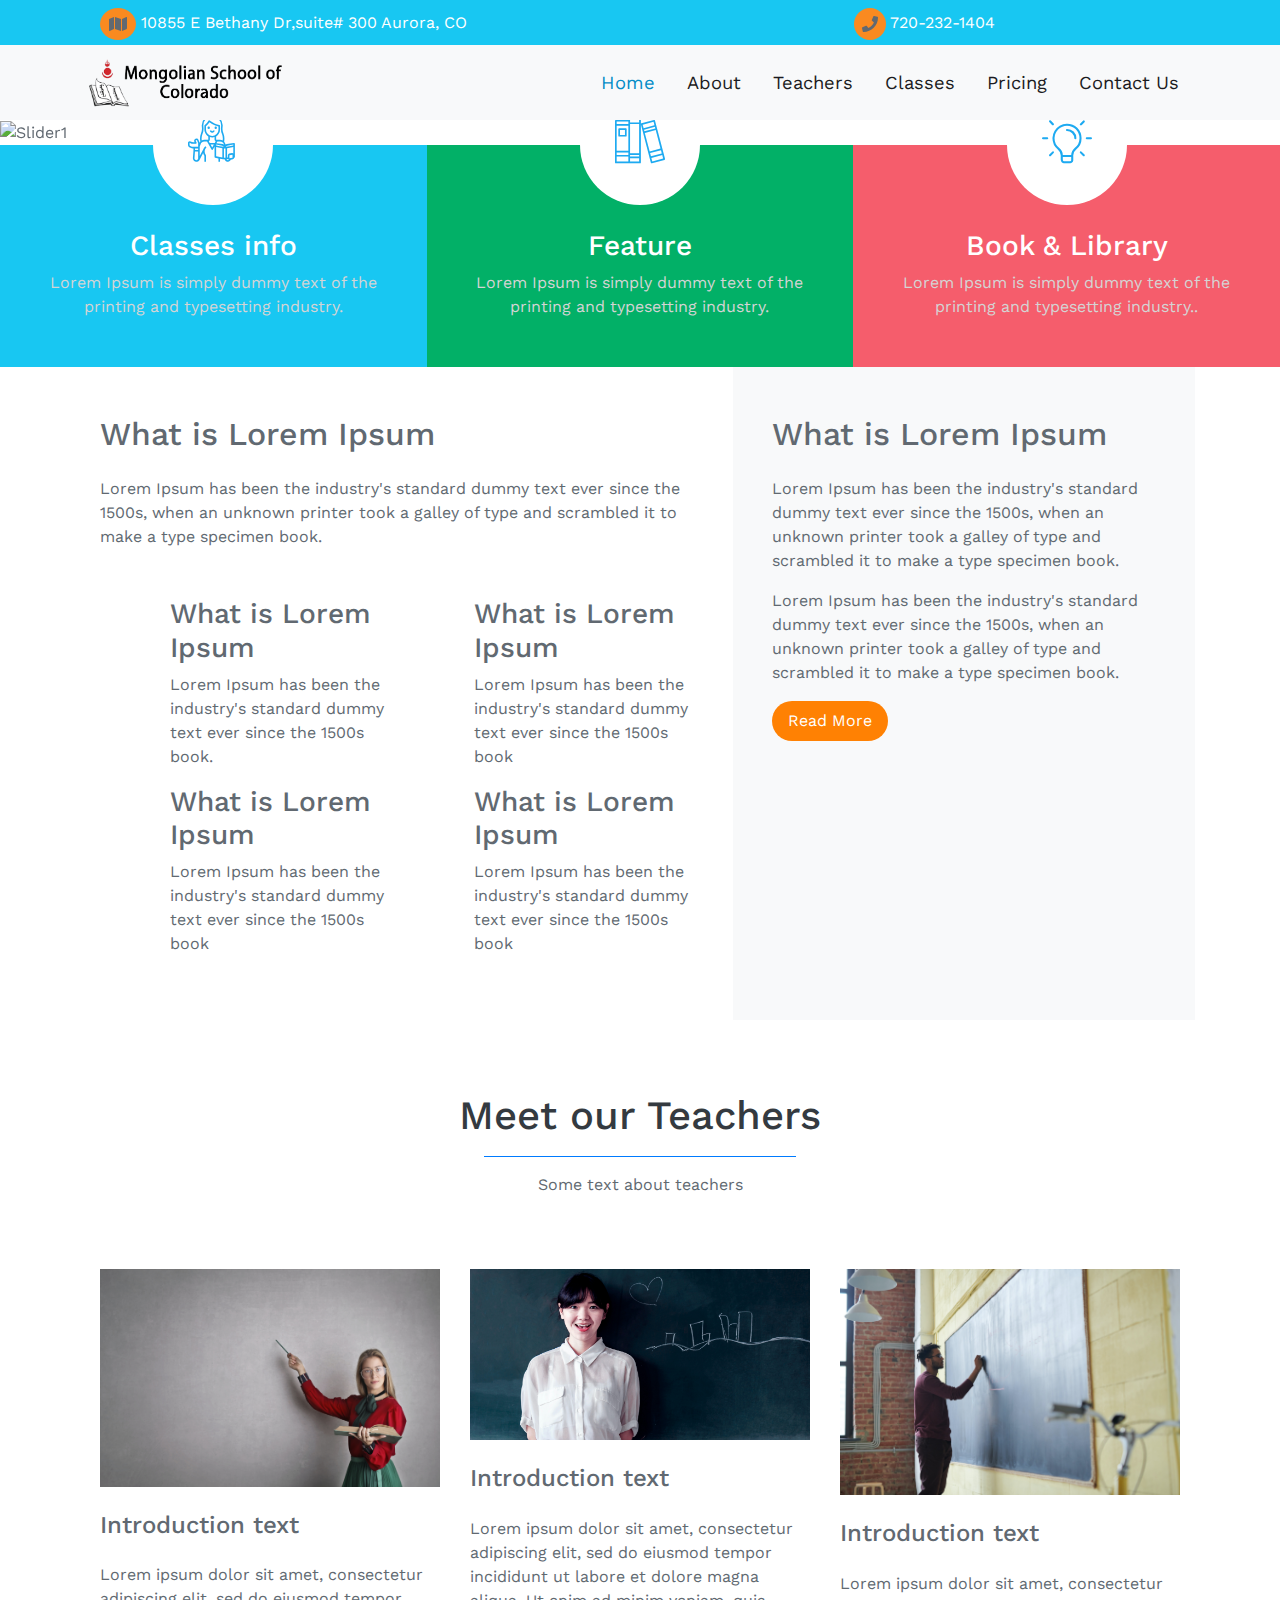
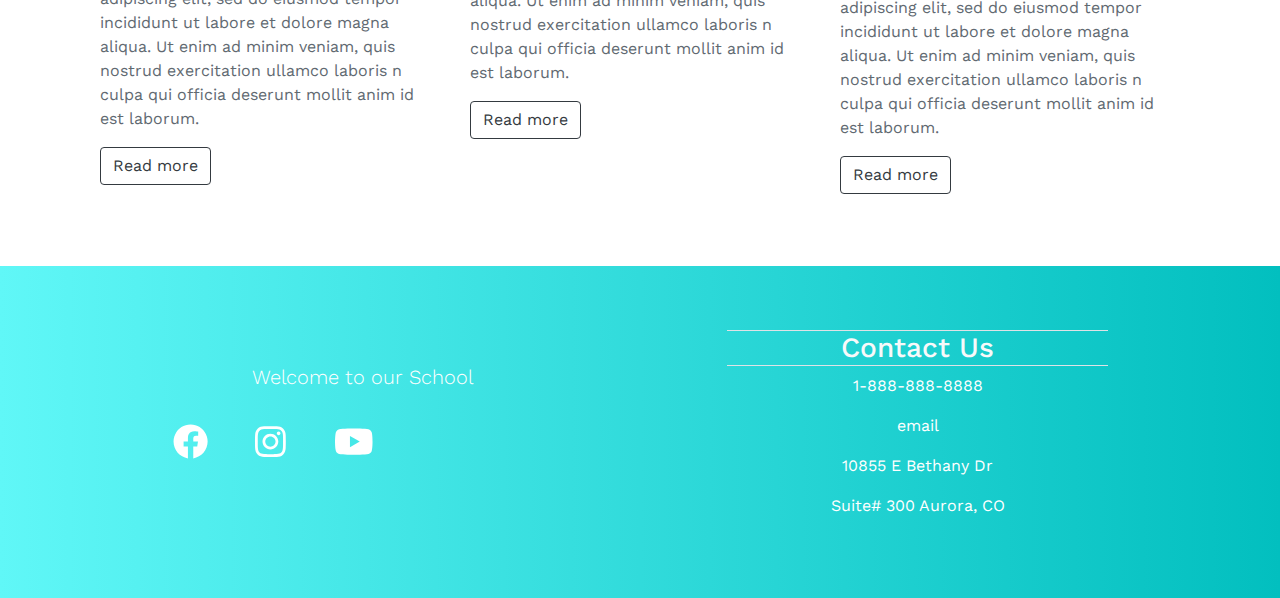
==== index.html @ d3de6628 "first commit" ====
<!DOCTYPE html>
<html lang="en">

<head>
  <meta charset="UTF-8" />
  <meta name="viewport" content="width=device-width, initial-scale=1.0, viewport-fit=cover" />
  <meta http-equiv="X-UA-Compatible" content="ie=edge" />
  <title>Mongolian School of Colorado</title>

  <link rel="stylesheet" href="css/bootstrap.min.css" />
  <link rel="stylesheet" href="css/style.css" />
  <link rel="stylesheet" type="text/css" href="font/flaticon.css" />
  <link href="https://fonts.googleapis.com/css2?family=Work+Sans:wght@300;400;600;700&display=swap" rel="stylesheet" />
</head>

<body>
  <div class="top-bar">
    <div class="container d-flex">
      <div class="col-md-6 text-left">
        <i class="fas fa-map fa-2x align-middle circle-icon"></i>
        <span class="text">10855 E Bethany Dr,suite# 300 Aurora, CO</span>
      </div>
      <div class="col-md-4 text-right">
        <i class="fas fa-phone fa-2x align-middle circle-icon"></i>
        <span class="text">720-232-1404</span>
      </div>
    </div>
  </div>

  <nav class="navbar sticky-top bg-light navbar-light navbar-expand-lg navbar-fixed-top">
    <div class="container">
      <a href="index.html" class="navbar-brand"><img src="img/logoS.png" alt="Logo" title="Logo" /></a>

      <button class="navbar-toggler" type="button" data-toggle="collapse" data-target="#navbarResponsive">
        <span class="navbar-toggler-icon"></span>
      </button>
      <div class="collapse navbar-collapse" id="navbarResponsive">
        <ul class="navbar-nav ml-auto">
          <li class="nav-item">
            <a href="#" class="nav-link active">Home</a>
          </li>
          <li class="nav-item">
            <a href="#" class="nav-link">About</a>
          </li>
          <li class="nav-item">
            <a href="#" class="nav-link">Teachers</a>
          </li>
          <li class="nav-item">
            <a href="#" class="nav-link">Classes</a>
          </li>
          <li class="nav-item">
            <a href="#" class="nav-link">Pricing</a>
          </li>
          <li class="nav-item">
            <a href="#" class="nav-link">Contact Us</a>
          </li>
        </ul>
      </div>
    </div>
  </nav>

  <div id="carousel" class="carousel slide" data-ride="carousel" data-interval="5000">
    <ol class="carousel-indicators">
      <li data-target="#carousel" data-slide-to="0" class="active"></li>
      <li data-target="#carousel" data-slide-to="1"></li>
      <li data-target="#carousel" data-slide-to="2"></li>
    </ol>
    <div class="carousel-inner">
      <div class="carousel-item active">
        <img src="img/bg1.jpg" class="w-100" alt="Slider1" />
        <div class="carousel-caption">
          <div class="row justify-content-center">
            <div class="col-8">
              <h1>Some inspirational text</h1>
              <!-- <a href="#" class="btn btn-primary btn-lg btn-cirlce">Read More</a> -->
            </div>
          </div>
        </div>
      </div>
      <div class="carousel-item">
        <img src="img/bg2.jpg" class="w-100" alt="Slider2" />
        <div class="carousel-caption">
          <div class="row justify-content-center">
            <div class="col-8">
              <h1>Some inspirational text</h1>
 <!--              <a href="#" class="btn btn-primary btn-lg">Read More</a> -->
            </div>
          </div>
        </div>
      </div>
      <div class="carousel-item">
        <img src="img/bg3.jpg" class="w-100" alt="Slider3" />
        <div class="carousel-caption">
          <div class="row justify-content-center">
            <div class="col-8">
              <h1>Some inspirational text</h1>
<!--               <a href="#" class="btn btn-primary btn-lg btn-cirlce">Read More</a>
 -->            </div>
          </div>
        </div>
      </div>
    </div>
  </div>

  <div class="container-wrap">
    <div class="row no-gutters squares service">
      <div class="col-md-4 d-flex pb-4 px-4 first-square">
        <div class="media block-6 d-block text-center">
          <div class="icon d-flex justify-content-center align-items-center">
            <span class="flaticon-teacher"></span>
          </div>
          <div class="media-body p-2 mt-3">
            <h3 class="heading">Classes info</h3>
            <p>
              Lorem Ipsum is simply dummy text of the printing and typesetting
              industry.
            </p>
          </div>
        </div>
      </div>
      <div class="col-md-4 d-flex pb-4 px-4 second-square">
        <div class="media block-6 d-block text-center">
          <div class="icon d-flex justify-content-center align-items-center">
            <span class="flaticon-book"></span>
          </div>
          <div class="media-body p-2 mt-3">
            <h3 class="heading">Feature</h3>
            <p>
              Lorem Ipsum is simply dummy text of the printing and typesetting
              industry.
            </p>
          </div>
        </div>
      </div>
      <div class="col-md-4 d-flex pb-4 px-4 third-square">
        <div class="media block-6 d-block text-center">
          <div class="icon d-flex justify-content-center align-items-center">
            <span class="flaticon-lamp"></span>
          </div>
          <div class="media-body p-2 mt-3">
            <h3 class="heading">Book &amp; Library</h3>
            <p>
              Lorem Ipsum is simply dummy text of the printing and typesetting
              industry..
            </p>
          </div>
        </div>
      </div>
    </div>
  </div>
  <!-- editable-->
  <div class="container">
    <div class="row intro">
      <div class="col-md-5 order-md-last wrap-about py-5 wrap-about bg-light">
        <div class="text px-4 ftco-animate">
          <h2 class="mb-4">What is Lorem Ipsum</h2>
          <p>
            Lorem Ipsum has been the industry's standard dummy text ever since
            the 1500s, when an unknown printer took a galley of type and
            scrambled it to make a type specimen book.
          </p>
          <p>
            Lorem Ipsum has been the industry's standard dummy text ever since
            the 1500s, when an unknown printer took a galley of type and
            scrambled it to make a type specimen book.
          </p>
          <p>
            <a href="#" class="btn btn-primary btn-lg btn-cirlce">Read More</a>
          </p>
        </div>
      </div>
      <div class="col-md-7 wrap-about py-5 pr-md-4">
        <h2 class="mb-4">What is Lorem Ipsum</h2>
        <p>
          Lorem Ipsum has been the industry's standard dummy text ever since
          the 1500s, when an unknown printer took a galley of type and
          scrambled it to make a type specimen book.
        </p>
        <div class="row mt-5">
          <div class="col-lg-6">
            <div class="services-2 d-flex">
              <div class="icon mt-2 mr-3 d-flex justify-content-center align-items-center">
                <span class="flaticon-security"></span>
              </div>
              <div class="text">
                <h3>What is Lorem Ipsum</h3>
                <p>
                  Lorem Ipsum has been the industry's standard dummy text ever
                  since the 1500s book.
                </p>
              </div>
            </div>
          </div>
          <div class="col-lg-6">
            <div class="services-2 d-flex">
              <div class="icon mt-2 mr-3 d-flex justify-content-center align-items-center">
                <span class="flaticon-reading"></span>
              </div>
              <div class="text">
                <h3>What is Lorem Ipsum</h3>
                <p>
                  Lorem Ipsum has been the industry's standard dummy text ever
                  since the 1500s book
                </p>
              </div>
            </div>
          </div>
          <div class="col-lg-6">
            <div class="services-2 d-flex">
              <div class="icon mt-2 mr-3 d-flex justify-content-center align-items-center">
                <span class="flaticon-diploma"></span>
              </div>
              <div class="text">
                <h3>What is Lorem Ipsum</h3>
                <p>
                  Lorem Ipsum has been the industry's standard dummy text ever
                  since the 1500s book
                </p>
              </div>
            </div>
          </div>
          <div class="col-lg-6">
            <div class="d-flex">
              <div class="icon mt-2 mr-3 d-flex justify-content-center align-items-center">
                <span class="flaticon-education"></span>
              </div>
              <div class="text">
                <h3>What is Lorem Ipsum</h3>
                <p>
                  Lorem Ipsum has been the industry's standard dummy text ever
                  since the 1500s book
                </p>
              </div>
            </div>
          </div>
        </div>
      </div>
    </div>
  </div>
  <!-- editable-->

  <div class="col-12 text-center mt-5">
    <h1 class="text-dark pt-4">Meet our <span>Teachers</span></h1>
    <div class="border-top border-primary w-25 mx-auto my-3"></div>
    <p class="teachers">Some text about teachers</p>
  </div>

  <div class="container">
    <div class="row my-5">
      <div class="col-md-4 my-4">
        <img src="img/staff1.jpg" alt="staff1" class="w-100" />
        <h4 class="my-4">Introduction text</h4>
        <p>
          Lorem ipsum dolor sit amet, consectetur adipiscing elit, sed do
          eiusmod tempor incididunt ut labore et dolore magna aliqua. Ut enim
          ad minim veniam, quis nostrud exercitation ullamco laboris n culpa
          qui officia deserunt mollit anim id est laborum.
        </p>
        <a href="#" class="btn btn-outline-dark btn-md">Read more</a>
      </div>

      <div class="col-md-4 my-4">
        <img src="img/staff2.jpg" alt="staff1" class="w-100" />
        <h4 class="my-4">Introduction text</h4>
        <p>
          Lorem ipsum dolor sit amet, consectetur adipiscing elit, sed do
          eiusmod tempor incididunt ut labore et dolore magna aliqua. Ut enim
          ad minim veniam, quis nostrud exercitation ullamco laboris n culpa
          qui officia deserunt mollit anim id est laborum.
        </p>
        <a href="#" class="btn btn-outline-dark btn-md">Read more</a>
      </div>

      <div class="col-md-4 my-4">
        <img src="img/staff3.jpg" alt="staff1" class="w-100" />
        <h4 class="my-4">Introduction text</h4>
        <p>
          Lorem ipsum dolor sit amet, consectetur adipiscing elit, sed do
          eiusmod tempor incididunt ut labore et dolore magna aliqua. Ut enim
          ad minim veniam, quis nostrud exercitation ullamco laboris n culpa
          qui officia deserunt mollit anim id est laborum.
        </p>
        <a href="#" class="btn btn-outline-dark btn-md">Read more</a>
      </div>
    </div>
  </div>

  <footer>
    <div class="container">
      <div class="row text-light text-center py-4">
        <div class="col-sm-10 col-md-8 col-lg-6 px-4 my-auto">
          <p class="lead">Welcome to our School</p>
          <ul class="social pt-3 pb-4 pb-lg-auto">
            <li>
              <a href="#"><i class="fab fa-facebook"></i></a>
            </li>
            <li>
              <a href="#"><i class="fab fa-instagram"></i></a>
            </li>
            <li>
              <a href="#"><i class="fab fa-youtube"></i></a>
            </li>
          </ul>
        </div>

        <div class="col-sm-10 col-md-8 col-lg-6 px-4 my-auto">
          <h3 class="border-top border-bottom w-75 mx-auto">
            Contact Us
          </h3>
          <p><a href="tel:+188222333">1-888-888-8888</a></p>
          <p><a href="mailto:+mail.mail.com">email</a></p>
          <p>10855 E Bethany Dr</p>
          <p>Suite# 300 Aurora, CO</p>
        </div>
      </div>
    </div>
  </footer>

  <script src="js/jquery-3.5.1.min.js"></script>
  <script src="js/bootstrap.min.js"></script>
  <script src="js/popper.min.js"></script>
  <script src="js/all.min.js"></script>


</body>

</html>
---- css/style.css ----
body {
  overflow-x: hidden;
  font-family: 'Work Sans', sans-serif;
  color: #616971;
}

.top-bar {
  background: #18c7f2;
  height: 2.8rem;
  padding: .5rem 0;
}

.top-bar .text {
  color:white;
}

.circle-icon {
  background: #fa8a20;
  padding:0.5rem;
  border-radius: 50%;
}

.navbar-brand img {
  height: 3rem;
}

.navbar {
  font-size: 1.15rem;
  font-weight: 400;
  }

.nav-item {
  padding: .5rem;
}
.nav-link {
  color:#1b1b21 !important;
}
.nav-link.active,
.nav-link:hover {
  color:#048cc7 !important;
}

.carousel-indicators li {
  width: 10px;
  height: 10px;
  border-radius: 100%;
  border-top: 60px solid transparent;
  border-bottom:60px solid transparent;
}
.carousel-inner {
  max-height:45rem !important ;
}
.carousel-item a{
  padding: 0.7rem .9rem;
  font-size: 15px;
}
.carousel-item,
.carousel-item.active {
  transition: transform 1.5s ease;
}

.carousel-caption {
  position: absolute;
  top: 28%;
}

.carousel-caption h1{
  font-size: 3rem;
  font-weight: bold;
  text-shadow: 2px 2px black;
}

.btn-primary{
 border-radius: 25px;
 background-color:#ff8103; 
 border:none;
}

.btn-primary:hover {
  background-color: #ff8103;
}
.border-primary {
  size: 5px;
}

.squares h3 {
  color: white;
}

.squares p {
  color: #d4d4d4;
}
.first-square {
  background: #18c7f2;
}

.second-square {
  background: #02b067;
}

.third-square {
  background:#f55d6c;
}
.services {
  padding: 0 0 5em 0; }

.icon {
 width: 120px;
 height: 120px;
 position: relative;
 display: inline-block;
 line-height: 100px;
 background-color: white;
 border-radius: 50%;
 margin:0 auto;
 margin-top: -60px;
}
.icon span:before{
  font-size: 50px;
  margin-left:0;
  color: #1eaaf1; 
}

.intro a{
  font-size: 1rem;
}

footer {
  background-image: linear-gradient(90deg,#60f7f7, #02bfbf );
  box-shadow: 0 -1rem 1rem rgba(0,0,0 .15);
  padding:2.5rem 2rem;
}

footer a, footer p,
.socket a, .socket p {
  color:white;
}

ul.social{
  list-style-type: none;
  display: flex;
  max-width: 18rem;
} 
ul.social li {
  margin:0 auto;
}
ul.social .svg-inline--fa {
  font-size:2.2rem;
}
ul.social .svg-inline--fa:hover {
  color: #509afa;
}


/*============= MEDIA QUERIES =============*/

/* Devices under 1199px (xl) */
@media (max-width: 1199.98px) {

}
/* Devices under 768px (md) */
@media (max-width: 767.98px) {

}


/*============ BOOTSTRAP BREAK POINTS:

Extra small (xs) devices (portrait phones, less than 576px)
No media query since this is the default in Bootstrap

Small (sm) devices (landscape phones, 576px and up)
@media (min-width: 576px) { ... }

Medium (md) devices (tablets, 768px and up)
@media (min-width: 768px) { ... }

Large (lg) devices (desktops, 992px and up)
@media (min-width: 992px) { ... }

Extra (xl) large devices (large desktops, 1200px and up)
@media (min-width: 1200px) { ... }

=============*/

/*-- Bootstrap Mobile Gutter Fix --*/
.row, .container-fluid {
  margin-left: 0px !important;
  margin-right: 0px !important;
}

/*-- Fixed Background Image --*/
.fixed-background {
  position: relative;
  width: 100%;
  z-index: 1000!important;
}
.fixed-wrap {
  clip: rect(0, auto, auto, 0);
  position: absolute;
  top: 0;
  left: 0;
  width: 100%;
  height: 100%;
  z-index: -999 !important;
}
.fixed {
  z-index: -999!important;
  display: block;
  top: 0;
  left: 0;
  width: 100%;
  height: 100%;
  background-size: cover;
  background-position: center center;
  -webkit-transform: translateZ(0);
  transform: translateZ(0);
  will-change: transform;
}
---- font/flaticon.css ----
/*
  	Flaticon icon font: Flaticon
  	Creation date: 26/08/2020 22:02
  	*/

@font-face {
  font-family: "Flaticon";
  src: url("./Flaticon.eot");
  src: url("./Flaticon.eot?#iefix") format("embedded-opentype"),
       url("./Flaticon.woff2") format("woff2"),
       url("./Flaticon.woff") format("woff"),
       url("./Flaticon.ttf") format("truetype"),
       url("./Flaticon.svg#Flaticon") format("svg");
  font-weight: normal;
  font-style: normal;
}

@media screen and (-webkit-min-device-pixel-ratio:0) {
  @font-face {
    font-family: "Flaticon";
    src: url("./Flaticon.svg#Flaticon") format("svg");
  }
}

[class^="flaticon-"]:before, [class*=" flaticon-"]:before,
[class^="flaticon-"]:after, [class*=" flaticon-"]:after {   
  font-family: Flaticon;
        font-size: 20px;
font-style: normal;
margin-left: 20px;
}

.flaticon-teacher:before { content: "\f100"; }
.flaticon-book:before { content: "\f101"; }
.flaticon-lamp:before { content: "\f102"; }
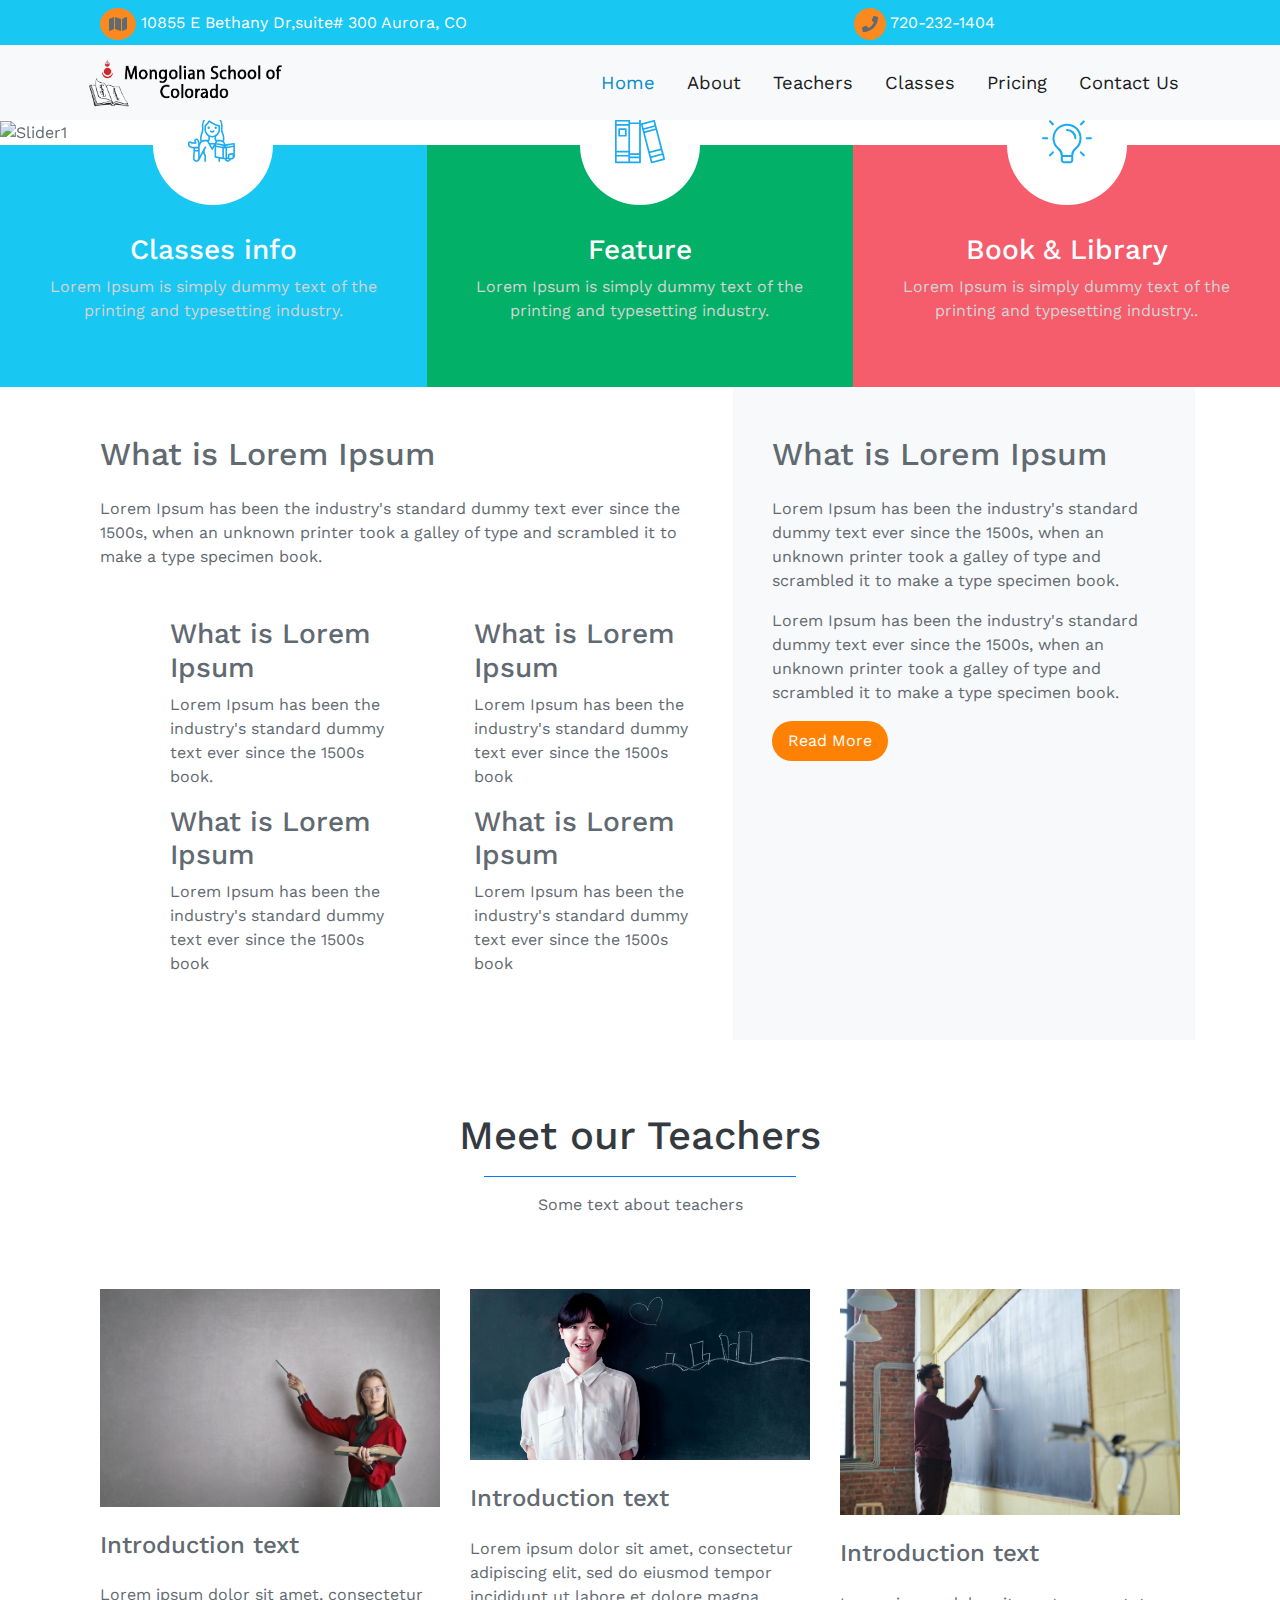
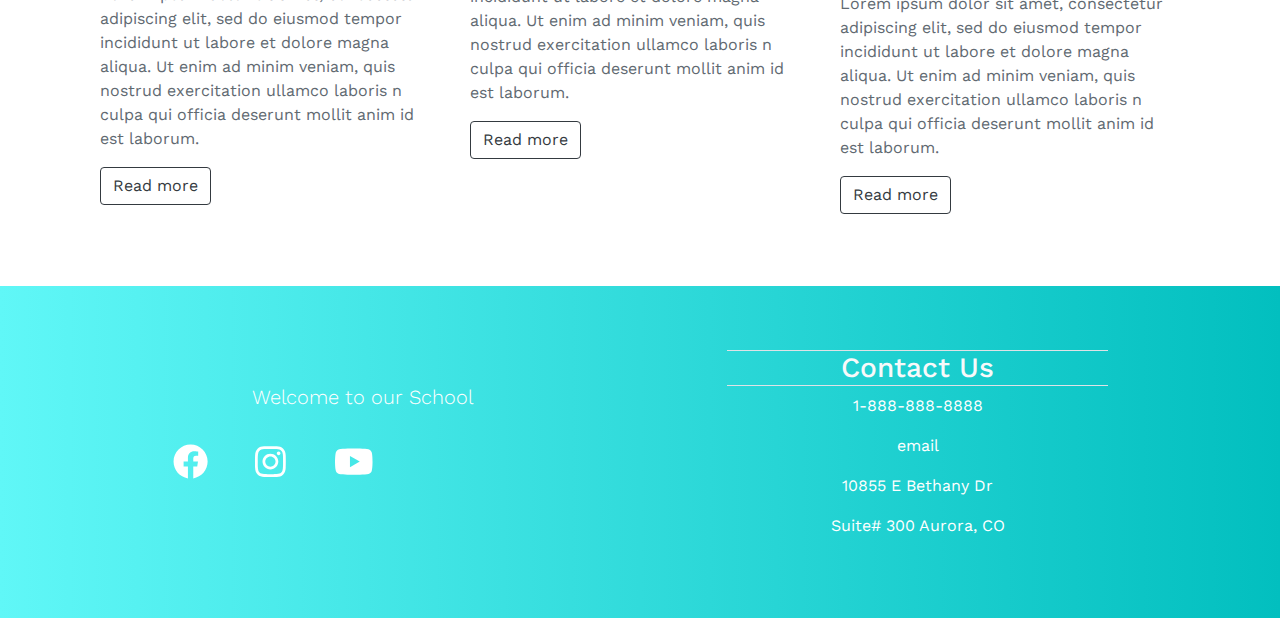
==== commit cc630ab7: "Update index.html" ====
--- a/index.html
+++ b/index.html
@@ -27,7 +27,7 @@
     </div>
   </div>
 
-  <nav class="navbar sticky-top bg-light navbar-light navbar-expand-lg navbar-fixed-top">
+  <nav class="navbar sticky-top bg-light navbar-light navbar-expand-lg">
     <div class="container">
       <a href="index.html" class="navbar-brand"><img src="img/logoS.png" alt="Logo" title="Logo" /></a>
 
@@ -40,25 +40,26 @@
             <a href="#" class="nav-link active">Home</a>
           </li>
           <li class="nav-item">
-            <a href="#" class="nav-link">About</a>
-          </li>
-          <li class="nav-item">
-            <a href="#" class="nav-link">Teachers</a>
-          </li>
-          <li class="nav-item">
-            <a href="#" class="nav-link">Classes</a>
-          </li>
-          <li class="nav-item">
-            <a href="#" class="nav-link">Pricing</a>
-          </li>
-          <li class="nav-item">
-            <a href="#" class="nav-link">Contact Us</a>
+            <a href="about.html" class="nav-link">About</a>
+          </li>
+          <li class="nav-item">
+            <a href="teachers.html" class="nav-link">Teachers</a>
+          </li>
+          <li class="nav-item">
+            <a href="classes.html" class="nav-link">Classes</a>
+          </li>
+          <li class="nav-item">
+            <a href="pricing.html" class="nav-link">Pricing</a>
+          </li>
+          <li class="nav-item">
+            <a href="contact.html" class="nav-link">Contact Us</a>
           </li>
         </ul>
       </div>
     </div>
   </nav>
 
+<section>
   <div id="carousel" class="carousel slide" data-ride="carousel" data-interval="5000">
     <ol class="carousel-indicators">
       <li data-target="#carousel" data-slide-to="0" class="active"></li>
@@ -67,49 +68,51 @@
     </ol>
     <div class="carousel-inner">
       <div class="carousel-item active">
-        <img src="img/bg1.jpg" class="w-100" alt="Slider1" />
+        <img src="img/bg1.jpg" class="" alt="Slider1" />
         <div class="carousel-caption">
           <div class="row justify-content-center">
             <div class="col-8">
               <h1>Some inspirational text</h1>
-              <!-- <a href="#" class="btn btn-primary btn-lg btn-cirlce">Read More</a> -->
+              <a href="#" class="btn btn-primary btn-lg">Read More</a>
             </div>
           </div>
         </div>
       </div>
       <div class="carousel-item">
-        <img src="img/bg2.jpg" class="w-100" alt="Slider2" />
+        <img src="img/bg2.jpg" class="" alt="Slider2" />
         <div class="carousel-caption">
           <div class="row justify-content-center">
             <div class="col-8">
               <h1>Some inspirational text</h1>
- <!--              <a href="#" class="btn btn-primary btn-lg">Read More</a> -->
+              <a href="#" class="btn btn-primary btn-lg">Read More</a>
             </div>
           </div>
         </div>
       </div>
       <div class="carousel-item">
-        <img src="img/bg3.jpg" class="w-100" alt="Slider3" />
+        <img src="img/bg3.jpg" class="" alt="Slider3" />
         <div class="carousel-caption">
           <div class="row justify-content-center">
             <div class="col-8">
               <h1>Some inspirational text</h1>
-<!--               <a href="#" class="btn btn-primary btn-lg btn-cirlce">Read More</a>
- -->            </div>
-          </div>
-        </div>
-      </div>
-    </div>
-  </div>
-
-  <div class="container-wrap">
+               <a href="#" class="btn btn-primary btn-lg">Read More</a>
+             </div>
+          </div>
+        </div>
+      </div>
+    </div>
+  </div>
+  </section>
+
+<section>
+  <div class="container-wrap ">
     <div class="row no-gutters squares service">
-      <div class="col-md-4 d-flex pb-4 px-4 first-square">
-        <div class="media block-6 d-block text-center">
+      <div class="col-md-4 d-flex align-self-stretch pb-4 px-4 first-square">
+        <div class="block-6 d-block text-center">
           <div class="icon d-flex justify-content-center align-items-center">
             <span class="flaticon-teacher"></span>
           </div>
-          <div class="media-body p-2 mt-3">
+          <div class="p-4 mt-1">
             <h3 class="heading">Classes info</h3>
             <p>
               Lorem Ipsum is simply dummy text of the printing and typesetting
@@ -118,12 +121,12 @@
           </div>
         </div>
       </div>
-      <div class="col-md-4 d-flex pb-4 px-4 second-square">
-        <div class="media block-6 d-block text-center">
+      <div class="col-md-4 d-flex align-self-stretch pb-4 px-4 second-square">
+        <div class="text-center">
           <div class="icon d-flex justify-content-center align-items-center">
             <span class="flaticon-book"></span>
           </div>
-          <div class="media-body p-2 mt-3">
+          <div class="p-4 mt-1">
             <h3 class="heading">Feature</h3>
             <p>
               Lorem Ipsum is simply dummy text of the printing and typesetting
@@ -132,12 +135,12 @@
           </div>
         </div>
       </div>
-      <div class="col-md-4 d-flex pb-4 px-4 third-square">
+      <div class="col-md-4 d-flex align-self-stretch pb-4 px-4 third-square">
         <div class="media block-6 d-block text-center">
           <div class="icon d-flex justify-content-center align-items-center">
             <span class="flaticon-lamp"></span>
           </div>
-          <div class="media-body p-2 mt-3">
+          <div class="p-4 mt-1">
             <h3 class="heading">Book &amp; Library</h3>
             <p>
               Lorem Ipsum is simply dummy text of the printing and typesetting
@@ -148,6 +151,7 @@
       </div>
     </div>
   </div>
+</section>
   <!-- editable-->
   <div class="container">
     <div class="row intro">
@@ -324,4 +328,4 @@
 
 </body>
 
-</html>+</html>
